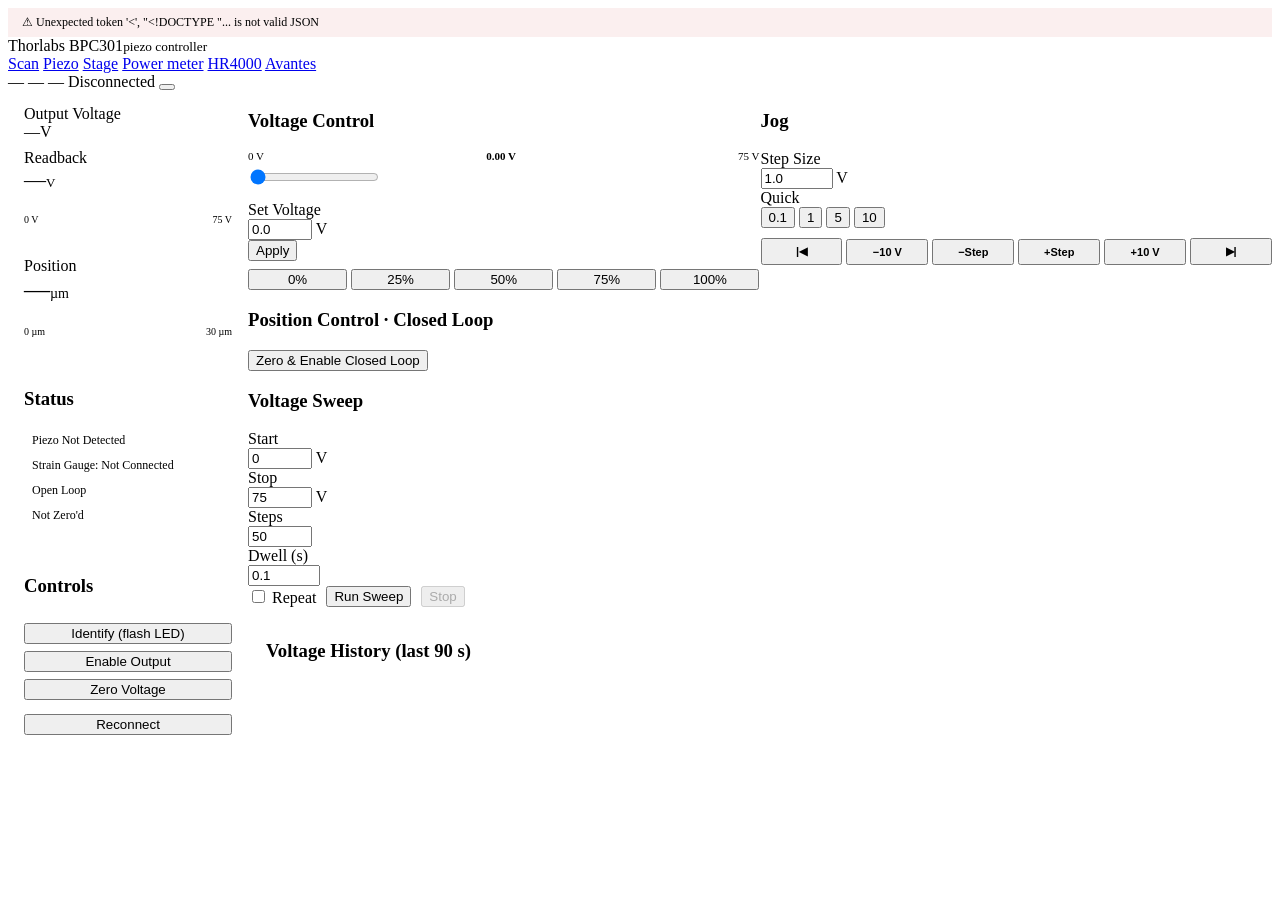
==== server/templates/index.html @ 8f1d0ee0 "Initial commit: VSL knife-edge scan app Single-page Flask app for variable stripe length (VSL) gain " ====
<!DOCTYPE html>
<html lang="en">
<head>
<meta charset="UTF-8">
<meta name="viewport" content="width=device-width, initial-scale=1.0">
<title>Piezo — VSL Scan</title>
<link rel="stylesheet" href="/static/style.css">
<script src="/static/theme.js"></script>
<style>
#app { display: flex; flex-direction: column; height: 100%; min-height: 100vh; }

#alert { display: none; padding: 7px 14px; font-size: 12px;
  background: rgba(217,95,95,.10); color: var(--red); border-bottom: 1px solid var(--red); }
#alert.show { display: block; }

#main { display: grid; grid-template-columns: 240px 1fr; flex: 1; overflow: hidden; }
#sidebar { background: var(--surface); border-right: 1px solid var(--border);
  display: flex; flex-direction: column; overflow-y: auto; }
.sidebar-block { padding: 14px 16px; border-bottom: 1px solid var(--border); }
#content { display: flex; flex-direction: column; overflow-y: auto; }
.content-row { display: grid; grid-template-columns: 1fr 1fr; gap: 1px;
  background: var(--border); flex-shrink: 0; }

#chart-section { background: var(--surface); border-top: 1px solid var(--border);
  padding: 14px 18px 10px; flex-shrink: 0; }
#chart { width: 100%; height: 120px; display: block; }

/* Voltage / position bars */
.volt-track { height: 6px; background: var(--display-bg); border-radius: 3px;
  border: 1px solid var(--display-brd); overflow: hidden; }
.volt-fill { height: 100%; width: 0%; background: var(--accent);
  border-radius: 3px; transition: width .15s ease; }
.volt-labels { display: flex; justify-content: space-between;
  font-size: 10px; color: var(--text3); margin-top: 3px; }
#voltage-bar-wrap { margin: 12px 0 4px; position: relative; }

.status-row { display: flex; align-items: center; gap: 8px; padding: 5px 0; font-size: 12px; }
.status-row .led { flex-shrink: 0; }

.presets { display: flex; gap: 4px; margin-top: 8px; flex-wrap: wrap; }
.preset-btn { flex: 1; min-width: 42px; }

.jog-row { display: flex; gap: 4px; align-items: center; }
.jog-row .btn { flex: 1; font-size: 11px; padding: 5px 4px; font-weight: 600; }

#sweep-indicator { display: none; align-items: center; gap: 8px; padding: 6px 10px;
  background: var(--focus-ring); border: 1px solid var(--accent); border-radius: var(--radius);
  font-size: 11px; color: var(--accent); margin-top: 10px; }
#sweep-indicator.active { display: flex; }

.notice { margin-top: 12px; padding: 10px; border-radius: 6px;
  border: 1px solid var(--orange); background: rgba(217,154,78,.08); }
</style>
</head>
<body>
<div id="app">

  <!-- Alert bar -->
  <div id="alert"></div>

  <!-- Header -->
  <header class="app-header">
    <span class="wordmark">Thorlabs <span id="hdr-model">BPC301</span><small>piezo controller</small></span>
    <nav class="app-nav">
      <a href="/">Scan</a>
      <a href="/piezo" class="active">Piezo</a>
      <a href="/stage">Stage</a>
      <a href="/power">Power meter</a>
      <a href="/hr4000">HR4000</a>
      <a href="/avantes">Avantes</a>
    </nav>
    <div class="header-right">
      <span class="badge" id="hdr-sn">—</span>
      <span class="badge" id="hdr-fw">—</span>
      <span class="badge" id="hdr-port" style="max-width:220px;overflow:hidden;text-overflow:ellipsis;">—</span>
      <span class="pill" id="conn-indicator">
        <span class="led" id="conn-led"></span>
        <span id="conn-text">Connecting…</span>
      </span>
      <button class="theme-toggle" onclick="toggleTheme()"></button>
    </div>
  </header>

  <!-- Main layout -->
  <div id="main">

    <!-- Left sidebar -->
    <div id="sidebar">

      <!-- Output voltage display -->
      <div class="sidebar-block">
        <div class="display-label">Output Voltage</div>
        <div class="display-box" id="disp-set">
          <span id="set-v-disp">—</span><span class="display-unit">V</span>
        </div>
        <div style="margin-top:8px">
          <div class="display-label">Readback</div>
          <div class="display-box display-sm" id="disp-read" style="font-size:22px">
            <span id="read-v-disp">—</span><span class="display-unit" style="font-size:13px">V</span>
          </div>
        </div>
        <div id="voltage-bar-wrap">
          <div class="volt-track"><div class="volt-fill" id="volt-fill"></div></div>
          <div class="volt-labels">
            <span>0 V</span><span id="bar-max">75 V</span>
          </div>
        </div>
      </div>

      <!-- Position display (closed loop) -->
      <div class="sidebar-block">
        <div class="display-label">Position</div>
        <div class="display-box display-sm" id="disp-pos" style="font-size:26px">
          <span id="pos-disp">—</span><span class="display-unit" style="font-size:14px">µm</span>
        </div>
        <div id="position-bar-wrap" style="margin:12px 0 4px;position:relative">
          <div class="volt-track"><div class="volt-fill" id="pos-fill"></div></div>
          <div class="volt-labels">
            <span>0 µm</span><span id="pos-bar-max">30 µm</span>
          </div>
        </div>
      </div>

      <!-- Status LEDs -->
      <div class="sidebar-block">
        <h3>Status</h3>
        <div class="status-row">
          <span class="led" id="led-piezo"></span>
          <span id="lbl-piezo">Piezo Not Detected</span>
        </div>
        <div class="status-row">
          <span class="led" id="led-sg"></span>
          <span id="lbl-sg">Strain Gauge: Not Connected</span>
        </div>
        <div class="status-row">
          <span class="led" id="led-loop"></span>
          <span id="lbl-loop">Open Loop</span>
        </div>
        <div class="status-row">
          <span class="led" id="led-zero"></span>
          <span id="lbl-zero">Not Zero'd</span>
        </div>
      </div>

      <!-- Action buttons -->
      <div class="sidebar-block" style="display:flex;flex-direction:column;gap:7px">
        <h3>Controls</h3>
        <button class="btn btn-primary btn-full" onclick="cmdIdentify()">
          Identify (flash LED)
        </button>
        <button class="btn btn-full" id="btn-output" onclick="toggleOutput()">
          Enable Output
        </button>
        <button class="btn btn-full" onclick="setVoltage(0)">
          Zero Voltage
        </button>
        <div class="divider"></div>
        <button class="btn btn-sm btn-full" style="color:var(--text3)"
                onclick="cmdReconnect()">Reconnect</button>
      </div>

    </div><!-- /sidebar -->

    <!-- Right content -->
    <div id="content">

      <div class="content-row">

        <!-- Voltage control -->
        <div class="panel" id="voltage-panel">
          <h3>Voltage Control</h3>

          <div style="margin-bottom:12px">
            <div style="display:flex;justify-content:space-between;
                        font-size:11px;color:var(--text2);margin-bottom:5px">
              <span>0 V</span>
              <span id="slider-live" style="color:var(--accent);font-weight:600">0.00 V</span>
              <span id="slider-max-lbl">75 V</span>
            </div>
            <input type="range" id="volt-slider" min="0" max="75" step="0.1" value="0"
                   oninput="onSliderInput(this.value)"
                   onchange="onSliderCommit(this.value)">
          </div>

          <div class="form-row">
            <div class="form-col">
              <div class="form-label">Set Voltage</div>
              <div class="input-row">
                <input type="number" id="volt-input" min="0" max="75"
                       step="0.1" value="0.0"
                       onkeydown="if(event.key==='Enter') applyVoltageInput()">
                <span class="input-unit">V</span>
              </div>
            </div>
            <button class="btn btn-primary" onclick="applyVoltageInput()"
                    style="margin-bottom:0;align-self:flex-end">Apply</button>
          </div>

          <div class="presets">
            <button class="btn btn-sm preset-btn" onclick="setPercent(0)">0%</button>
            <button class="btn btn-sm preset-btn" onclick="setPercent(25)">25%</button>
            <button class="btn btn-sm preset-btn" onclick="setPercent(50)">50%</button>
            <button class="btn btn-sm preset-btn" onclick="setPercent(75)">75%</button>
            <button class="btn btn-sm preset-btn btn-accent" onclick="setPercent(100)">100%</button>
          </div>
        </div>

        <!-- Jog -->
        <div class="panel" id="jog-panel">
          <h3>Jog</h3>

          <div class="form-row" style="margin-bottom:10px">
            <div class="form-col">
              <div class="form-label">Step Size</div>
              <div class="input-row">
                <input type="number" id="jog-step" min="0.01" max="75"
                       step="0.01" value="1.0" style="max-width:90px">
                <span class="input-unit">V</span>
              </div>
            </div>
            <div class="form-col" style="flex:0">
              <div class="form-label">Quick</div>
              <div style="display:flex;gap:4px">
                <button class="btn btn-sm" onclick="setJogStep(0.1)">0.1</button>
                <button class="btn btn-sm" onclick="setJogStep(1)">1</button>
                <button class="btn btn-sm" onclick="setJogStep(5)">5</button>
                <button class="btn btn-sm" onclick="setJogStep(10)">10</button>
              </div>
            </div>
          </div>

          <div class="jog-row">
            <button class="btn" onclick="jogTo(0)" title="Go to 0 V">|◀</button>
            <button class="btn" onclick="jog(-10)">−10 V</button>
            <button class="btn" onclick="jogByStep(-1)">−Step</button>
            <button class="btn" onclick="jogByStep(+1)">+Step</button>
            <button class="btn" onclick="jog(+10)">+10 V</button>
            <button class="btn" onclick="jogTo(maxVoltage)" title="Go to max V">▶|</button>
          </div>
        </div>

      </div><!-- /content-row -->

      <!-- Closed-loop position control -->
      <div class="panel" style="border-top:1px solid var(--border)">
        <h3>Position Control · Closed Loop</h3>

        <!-- Not zeroed: show the zero workflow -->
        <div id="cl-setup">
          <button class="btn btn-accent" id="btn-zero-start" onclick="startZero()"
                  title="Zeroes the strain gauge, then engages closed-loop position control">
            Zero &amp; Enable Closed Loop
          </button>

          <div id="cl-zeroing" class="notice" style="display:none">
            <div style="display:flex;align-items:center;gap:8px;margin-bottom:8px">
              <span class="led orange"></span>
              <span style="color:var(--orange);font-weight:600">Zeroing in progress…</span>
            </div>
            <p style="font-size:12px;margin-bottom:10px">
              Watch the BPC301 front panel: the <b>Zeroed</b> LED flashes while
              zeroing (~15–20 s), then stays <b>solid</b>.
            </p>
            <button class="btn btn-success" id="btn-zero-confirm" onclick="confirmZeroed()">
              ✓ Zeroed LED is Solid — Confirm
            </button>
            <button class="btn btn-sm" style="margin-left:6px" onclick="cancelZero()">Cancel</button>
          </div>
        </div>

        <!-- Zeroed + closed loop: show move controls -->
        <div id="cl-controls" style="display:none">
          <div style="margin-bottom:12px">
            <div style="display:flex;justify-content:space-between;
                        font-size:11px;color:var(--text2);margin-bottom:5px">
              <span>0 µm</span>
              <span id="pos-slider-live" style="color:var(--accent);font-weight:600">0.00 µm</span>
              <span id="pos-slider-max">30 µm</span>
            </div>
            <input type="range" id="pos-slider" min="0" max="30" step="0.05" value="0"
                   oninput="onPosSliderInput(this.value)"
                   onchange="onPosSliderCommit(this.value)">
          </div>

          <div class="form-row">
            <div class="form-col">
              <div class="form-label">Target Position</div>
              <div class="input-row">
                <input type="number" id="pos-input" min="0" max="30" step="0.05" value="0.0"
                       onkeydown="if(event.key==='Enter') applyPosInput()">
                <span class="input-unit">µm</span>
              </div>
            </div>
            <button class="btn btn-primary" id="btn-move" onclick="applyPosInput()"
                    style="margin-bottom:0;align-self:flex-end">Move</button>
          </div>

          <div class="presets">
            <button class="btn btn-sm preset-btn" onclick="movePercent(0)">0%</button>
            <button class="btn btn-sm preset-btn" onclick="movePercent(25)">25%</button>
            <button class="btn btn-sm preset-btn" onclick="movePercent(50)">50%</button>
            <button class="btn btn-sm preset-btn" onclick="movePercent(75)">75%</button>
            <button class="btn btn-sm preset-btn btn-accent" onclick="movePercent(100)">100%</button>
          </div>

          <div id="cl-moving" style="display:none;align-items:center;gap:8px;padding:6px 10px;
               background:var(--focus-ring);border:1px solid var(--accent);border-radius:6px;
               font-size:11px;color:var(--accent);margin-top:10px">
            <span class="led orange"></span> Moving…
          </div>

          <div class="divider"></div>
          <button class="btn btn-sm" onclick="returnOpenLoop()">Return to Open-Loop Voltage</button>
        </div>
      </div>

      <!-- Sweep -->
      <div class="panel" id="sweep-panel" style="border-top:1px solid var(--border)">
        <h3>Voltage Sweep</h3>
        <div class="form-row">
          <div class="form-col">
            <div class="form-label">Start</div>
            <div class="input-row">
              <input type="number" id="sw-start" value="0" min="0" max="75" step="0.1">
              <span class="input-unit">V</span>
            </div>
          </div>
          <div class="form-col">
            <div class="form-label">Stop</div>
            <div class="input-row">
              <input type="number" id="sw-stop" value="75" min="0" max="75" step="0.1">
              <span class="input-unit">V</span>
            </div>
          </div>
          <div class="form-col">
            <div class="form-label">Steps</div>
            <input type="number" id="sw-steps" value="50" min="2" max="1000" step="1">
          </div>
          <div class="form-col">
            <div class="form-label">Dwell (s)</div>
            <input type="number" id="sw-dwell" value="0.1" min="0.01" max="10" step="0.01">
          </div>
        </div>
        <div style="display:flex;align-items:center;gap:10px">
          <label class="chk">
            <input type="checkbox" id="sw-repeat" style="width:auto">
            Repeat
          </label>
          <button class="btn btn-success" id="btn-sweep-start" onclick="startSweep()">Run Sweep</button>
          <button class="btn btn-danger"  id="btn-sweep-stop"  onclick="stopSweep()" disabled>Stop</button>
        </div>
        <div id="sweep-indicator">
          <span class="led green"></span>
          Sweep running…
        </div>
      </div>

      <!-- Chart -->
      <div id="chart-section">
        <h3 style="margin-bottom:6px">Voltage History (last 90 s)</h3>
        <canvas id="chart"></canvas>
      </div>

    </div><!-- /content -->
  </div><!-- /main -->
</div><!-- /app -->

<script>
// ── State ─────────────────────────────────────────────────────────────────
let maxVoltage   = 75.0;
let currentSetV  = 0.0;
let outputEnabled = false;
let pollTimer    = null;

// Closed-loop state
let maxTravel    = 30.0;
let closedLoop   = false;
let busyState    = null;   // null | 'zeroing' | 'moving'

// Chart history: [{t: timestamp_ms, v: voltage}]
const CHART_DURATION = 90_000; // ms
let history = [];

// ── Init ──────────────────────────────────────────────────────────────────
window.addEventListener('DOMContentLoaded', () => {
  fetchInfo();
  startPolling();
  window.addEventListener('resize', renderChart);
  window.addEventListener('themechange', renderChart);
});

// ── Info ──────────────────────────────────────────────────────────────────
async function fetchInfo() {
  try {
    const r = await fetch('/api/piezo/info');
    const d = await r.json();
    if (!d.connected) { setDisconnected(d.error || 'Not connected'); return; }
    maxVoltage = d.max_voltage;
    document.getElementById('hdr-model').textContent = d.model;
    document.getElementById('hdr-sn').textContent    = 'S/N ' + d.serial;
    document.getElementById('hdr-fw').textContent    = 'FW ' + d.firmware;
    document.getElementById('hdr-port').textContent  = d.port;
    document.getElementById('bar-max').textContent   = maxVoltage + ' V';
    document.getElementById('slider-max-lbl').textContent = maxVoltage + ' V';
    const slider = document.getElementById('volt-slider');
    slider.max = maxVoltage;
    document.getElementById('volt-input').max = maxVoltage;
    document.getElementById('sw-stop').value = maxVoltage;

    // Closed-loop travel range
    maxTravel = d.max_travel || 30.0;
    document.getElementById('pos-bar-max').textContent   = maxTravel + ' µm';
    document.getElementById('pos-slider-max').textContent = maxTravel + ' µm';
    const ps = document.getElementById('pos-slider');
    ps.max = maxTravel;
    document.getElementById('pos-input').max = maxTravel;

    setConnected();
    clearAlert();
  } catch(e) { setDisconnected(e.message); }
}

// ── Polling ───────────────────────────────────────────────────────────────
function startPolling() {
  if (pollTimer) clearInterval(pollTimer);
  pollTimer = setInterval(poll, 300);
}

async function poll() {
  try {
    const r = await fetch('/api/piezo/status');
    const d = await r.json();
    if (!d.connected) { setDisconnected(d.error || 'Not responding'); return; }
    updateUI(d);
    clearAlert();
  } catch(e) { /* network hiccup — ignore */ }
}

// ── UI Update ─────────────────────────────────────────────────────────────
function updateUI(d) {
  setConnected();

  const v = d.voltage;
  history.push({ t: Date.now(), v });
  const cutoff = Date.now() - CHART_DURATION;
  history = history.filter(p => p.t >= cutoff);

  // Displays
  document.getElementById('read-v-disp').textContent = v.toFixed(2);
  document.getElementById('set-v-disp').textContent  = currentSetV.toFixed(2);

  // Bar
  const pct = Math.max(0, Math.min(100, (v / maxVoltage) * 100));
  document.getElementById('volt-fill').style.width = pct + '%';

  // Piezo connected
  const ledPiezo = document.getElementById('led-piezo');
  const lblPiezo = document.getElementById('lbl-piezo');
  ledPiezo.className = d.piezo_connected ? 'led green' : 'led red';
  lblPiezo.textContent = d.piezo_connected ? 'Piezo Connected' : 'Piezo Not Detected';

  // Strain gauge
  const ledSG = document.getElementById('led-sg');
  const lblSG = document.getElementById('lbl-sg');
  ledSG.className = d.strain_gauge_connected ? 'led green' : 'led';
  lblSG.textContent = d.strain_gauge_connected
    ? 'Strain Gauge: Connected'
    : 'Strain Gauge: Not Connected';

  // Loop mode
  const ledLoop = document.getElementById('led-loop');
  const lblLoop = document.getElementById('lbl-loop');
  ledLoop.className = d.closed_loop ? 'led green' : 'led orange';
  lblLoop.textContent = d.closed_loop ? 'Closed Loop' : 'Open Loop';

  // Zero state
  const ledZero = document.getElementById('led-zero');
  const lblZero = document.getElementById('lbl-zero');
  if (d.zeroing) {
    ledZero.className = 'led orange'; lblZero.textContent = "Zeroing…";
  } else if (d.zeroed) {
    ledZero.className = 'led green';  lblZero.textContent = "Zero'd";
  } else {
    ledZero.className = 'led';        lblZero.textContent = "Not Zero'd";
  }

  // Enable/disable button
  const btnOut = document.getElementById('btn-output');
  outputEnabled = d.piezo_connected;
  if (d.piezo_connected) {
    btnOut.textContent = 'Disable Output';
    btnOut.className = 'btn btn-full btn-danger';
  } else {
    btnOut.textContent = 'Enable Output';
    btnOut.className = 'btn btn-full btn-success';
  }

  // Sweep
  const swInd = document.getElementById('sweep-indicator');
  const btnSS = document.getElementById('btn-sweep-start');
  const btnSP = document.getElementById('btn-sweep-stop');
  if (d.sweep_active) {
    swInd.classList.add('active');
    btnSS.disabled = true;
    btnSP.disabled = false;
  } else {
    swInd.classList.remove('active');
    btnSS.disabled = false;
    btnSP.disabled = true;
  }

  updateClosedLoop(d);
  renderChart();
}

// ── Closed-loop UI ──────────────────────────────────────────────────────────
function updateClosedLoop(d) {
  closedLoop = !!d.closed_loop;
  busyState  = d.busy || null;

  // Position display + bar
  const pos = (d.position != null) ? d.position : 0;
  document.getElementById('pos-disp').textContent = pos.toFixed(3);
  const pct = Math.max(0, Math.min(100, (pos / maxTravel) * 100));
  document.getElementById('pos-fill').style.width = pct + '%';

  // Voltage controls are inert in closed loop — dim them.
  ['voltage-panel', 'jog-panel', 'sweep-panel'].forEach(id => {
    document.getElementById(id).classList.toggle('disabled-panel', closedLoop);
  });

  const setup    = document.getElementById('cl-setup');
  const controls = document.getElementById('cl-controls');
  const movingBox = document.getElementById('cl-moving');

  // Don't flip panels while an operation owns the link — those views are
  // driven by the button handlers (startZero / move…).
  if (busyState === 'zeroing') return;
  movingBox.style.display = (busyState === 'moving') ? 'flex' : 'none';

  if (closedLoop) {
    setup.style.display = 'none';
    controls.style.display = 'block';
  } else {
    setup.style.display = 'block';
    controls.style.display = 'none';
    document.getElementById('cl-zeroing').style.display = 'none';
  }
}

// ── Zeroing workflow ────────────────────────────────────────────────────────
async function startZero() {
  document.getElementById('btn-zero-start').disabled = true;
  try {
    const r = await fetch('/api/piezo/zero/start', { method: 'POST' });
    const d = await r.json();
    if (d.error) { showAlert(d.error); document.getElementById('btn-zero-start').disabled = false; return; }
    document.getElementById('cl-zeroing').style.display = 'block';
  } catch(e) { showAlert('Zero failed: ' + e.message); document.getElementById('btn-zero-start').disabled = false; }
}

async function confirmZeroed() {
  const btn = document.getElementById('btn-zero-confirm');
  btn.disabled = true; btn.textContent = 'Confirming…';
  try {
    const r = await fetch('/api/piezo/zero/confirm', { method: 'POST' });
    const d = await r.json();
    if (!d.closed_loop) showAlert('Zeroed but not in closed loop — check the actuator.');
    document.getElementById('cl-zeroing').style.display = 'none';
  } catch(e) { showAlert('Confirm failed: ' + e.message); }
  finally {
    btn.disabled = false; btn.textContent = '✓ Zeroed LED is Solid — Confirm';
    document.getElementById('btn-zero-start').disabled = false;
  }
}

async function cancelZero() {
  await fetch('/api/piezo/zero/cancel', { method: 'POST' });
  document.getElementById('cl-zeroing').style.display = 'none';
  document.getElementById('btn-zero-start').disabled = false;
}

// ── Move ────────────────────────────────────────────────────────────────────
async function moveTo(um) {
  um = Math.max(0, Math.min(maxTravel, parseFloat(um) || 0));
  document.getElementById('pos-slider').value = um;
  document.getElementById('pos-input').value  = um.toFixed(2);
  document.getElementById('pos-slider-live').textContent = um.toFixed(2) + ' µm';
  document.getElementById('cl-moving').style.display = 'flex';
  document.getElementById('btn-move').disabled = true;
  try {
    const r = await fetch('/api/piezo/move', {
      method: 'POST',
      headers: {'Content-Type':'application/json'},
      body: JSON.stringify({ position: um })
    });
    const d = await r.json();
    if (d.error) { showAlert(d.error); }
    else {
      document.getElementById('pos-disp').textContent = d.position.toFixed(3);
      if (!d.reached) showAlert(`Move settled at ${d.position.toFixed(2)} µm (target ${um.toFixed(2)})`);
    }
  } catch(e) { showAlert('Move failed: ' + e.message); }
  finally {
    document.getElementById('cl-moving').style.display = 'none';
    document.getElementById('btn-move').disabled = false;
  }
}

function onPosSliderInput(val) {
  const um = parseFloat(val);
  document.getElementById('pos-slider-live').textContent = um.toFixed(2) + ' µm';
  document.getElementById('pos-input').value = um.toFixed(2);
}
function onPosSliderCommit(val) { moveTo(parseFloat(val)); }
function applyPosInput() { moveTo(document.getElementById('pos-input').value); }
function movePercent(pct)  { moveTo((pct / 100) * maxTravel); }

async function returnOpenLoop() {
  try {
    await fetch('/api/piezo/mode/open', { method: 'POST' });
  } catch(e) { showAlert('Mode change failed: ' + e.message); }
}

// ── Voltage commands ──────────────────────────────────────────────────────
async function setVoltage(v) {
  v = Math.max(0, Math.min(maxVoltage, parseFloat(v) || 0));
  currentSetV = v;
  document.getElementById('volt-slider').value = v;
  document.getElementById('volt-input').value  = v.toFixed(2);
  document.getElementById('slider-live').textContent = v.toFixed(2) + ' V';
  document.getElementById('set-v-disp').textContent  = v.toFixed(2);
  try {
    await fetch('/api/piezo/voltage', {
      method: 'POST',
      headers: {'Content-Type':'application/json'},
      body: JSON.stringify({voltage: v})
    });
  } catch(e) { showAlert('Set voltage failed: ' + e.message); }
}

function onSliderInput(val) {
  const v = parseFloat(val);
  document.getElementById('slider-live').textContent = v.toFixed(2) + ' V';
  document.getElementById('volt-input').value = v.toFixed(2);
  document.getElementById('set-v-disp').textContent = v.toFixed(2);
}

function onSliderCommit(val) { setVoltage(parseFloat(val)); }

function applyVoltageInput() {
  setVoltage(document.getElementById('volt-input').value);
}

function setPercent(pct) { setVoltage((pct / 100) * maxVoltage); }

// ── Jog ───────────────────────────────────────────────────────────────────
function jog(delta)    { setVoltage(currentSetV + delta); }
function jogTo(v)      { setVoltage(v); }
function setJogStep(s) { document.getElementById('jog-step').value = s; }
function jogByStep(dir) {
  const step = parseFloat(document.getElementById('jog-step').value) || 1;
  jog(dir * step);
}

// ── Sweep ─────────────────────────────────────────────────────────────────
async function startSweep() {
  await fetch('/api/piezo/sweep/start', {
    method: 'POST',
    headers: {'Content-Type':'application/json'},
    body: JSON.stringify({
      start:  parseFloat(document.getElementById('sw-start').value),
      stop:   parseFloat(document.getElementById('sw-stop').value),
      steps:  parseInt(document.getElementById('sw-steps').value),
      dwell:  parseFloat(document.getElementById('sw-dwell').value),
      repeat: document.getElementById('sw-repeat').checked,
    })
  });
}

async function stopSweep() {
  await fetch('/api/piezo/sweep/stop', { method: 'POST' });
}

// ── Actions ───────────────────────────────────────────────────────────────
async function cmdIdentify() {
  await fetch('/api/piezo/identify', { method: 'POST' });
}

async function toggleOutput() {
  await fetch('/api/piezo/output', {
    method: 'POST',
    headers: {'Content-Type':'application/json'},
    body: JSON.stringify({enable: !outputEnabled})
  });
}

async function cmdReconnect() {
  setDisconnected('Reconnecting…');
  await fetch('/api/piezo/reconnect', { method: 'POST' });
  fetchInfo();
}

// ── Connection state ──────────────────────────────────────────────────────
function setConnected() {
  document.getElementById('conn-led').className  = 'led green';
  document.getElementById('conn-text').textContent = 'Connected';
}

function setDisconnected(msg) {
  document.getElementById('conn-led').className  = 'led red';
  document.getElementById('conn-text').textContent = 'Disconnected';
  if (msg) showAlert(msg);
}

function showAlert(msg) {
  const el = document.getElementById('alert');
  el.textContent = '⚠ ' + msg;
  el.classList.add('show');
}

function clearAlert() {
  document.getElementById('alert').classList.remove('show');
}

// ── Chart (instrument-style: stays dark in both themes) ───────────────────
function renderChart() {
  const canvas = document.getElementById('chart');
  const dpr    = window.devicePixelRatio || 1;
  const W      = canvas.parentElement.clientWidth - 36;
  const H      = 120;
  canvas.style.width  = W + 'px';
  canvas.style.height = H + 'px';
  canvas.width  = W * dpr;
  canvas.height = H * dpr;
  const ctx = canvas.getContext('2d');
  ctx.scale(dpr, dpr);

  const lineCol = cssVar('--display-fg');

  // Background
  ctx.fillStyle = cssVar('--display-bg');
  ctx.fillRect(0, 0, W, H);

  // Grid
  const GRID_ROWS = 4;
  const GRID_COLS = 6;
  ctx.strokeStyle = 'rgba(128,140,160,.10)';
  ctx.lineWidth = 1;
  for (let i = 1; i < GRID_ROWS; i++) {
    const y = (i / GRID_ROWS) * H;
    ctx.beginPath(); ctx.moveTo(0, y); ctx.lineTo(W, y); ctx.stroke();
  }
  for (let i = 1; i < GRID_COLS; i++) {
    const x = (i / GRID_COLS) * W;
    ctx.beginPath(); ctx.moveTo(x, 0); ctx.lineTo(x, H); ctx.stroke();
  }

  // Y-axis labels
  ctx.fillStyle = 'rgba(139,147,162,.7)';
  ctx.font = '9px Menlo, Consolas, monospace';
  ctx.textAlign = 'right';
  for (let i = 0; i <= GRID_ROWS; i++) {
    const v   = maxVoltage * (1 - i / GRID_ROWS);
    const y   = (i / GRID_ROWS) * H;
    ctx.fillText(v.toFixed(0) + 'V', W - 3, y + 3);
  }

  if (history.length < 2) return;

  const now  = Date.now();
  const tMin = now - CHART_DURATION;

  // Map to canvas coords
  function tx(t) { return ((t - tMin) / CHART_DURATION) * W; }
  function ty(v) { return H - (v / maxVoltage) * H; }

  // Fill under curve
  ctx.beginPath();
  ctx.moveTo(tx(history[0].t), H);
  for (const p of history) ctx.lineTo(tx(p.t), ty(p.v));
  ctx.lineTo(tx(history[history.length - 1].t), H);
  ctx.closePath();
  const grad = ctx.createLinearGradient(0, 0, 0, H);
  grad.addColorStop(0,   'rgba(111,211,228,.18)');
  grad.addColorStop(1,   'rgba(111,211,228,.02)');
  ctx.fillStyle = grad;
  ctx.fill();

  // Line
  ctx.beginPath();
  ctx.moveTo(tx(history[0].t), ty(history[0].v));
  for (const p of history) ctx.lineTo(tx(p.t), ty(p.v));
  ctx.strokeStyle = lineCol;
  ctx.lineWidth   = 1.5;
  ctx.lineJoin    = 'round';
  ctx.stroke();

  // Current value dot
  const last = history[history.length - 1];
  ctx.beginPath();
  ctx.arc(tx(last.t), ty(last.v), 3, 0, Math.PI * 2);
  ctx.fillStyle = lineCol;
  ctx.fill();
}
</script>
</body>
</html>
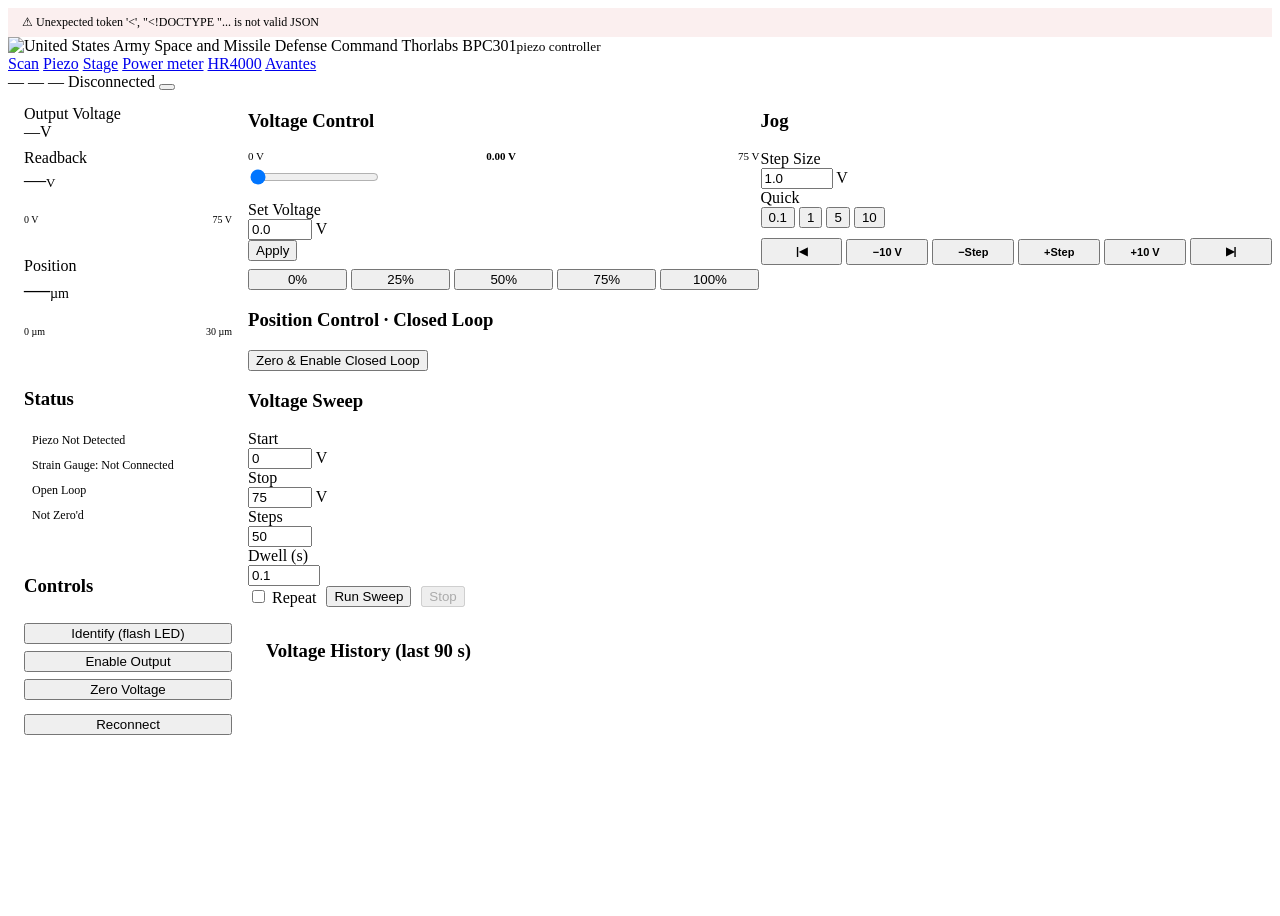
==== commit f5555c35: "Final Edits" ====
--- a/server/templates/index.html
+++ b/server/templates/index.html
@@ -6,6 +6,7 @@
 <title>Piezo — VSL Scan</title>
 <link rel="stylesheet" href="/static/style.css">
 <script src="/static/theme.js"></script>
+<script src="/static/standalone-nav.js" defer></script>
 <style>
 #app { display: flex; flex-direction: column; height: 100%; min-height: 100vh; }
 
@@ -60,6 +61,8 @@
 
   <!-- Header -->
   <header class="app-header">
+    <img src="/static/United_States_Army_Space_and_Missile_Defense_Command_Logo.svg"
+         alt="United States Army Space and Missile Defense Command" class="brand-logo">
     <span class="wordmark">Thorlabs <span id="hdr-model">BPC301</span><small>piezo controller</small></span>
     <nav class="app-nav">
       <a href="/">Scan</a>
